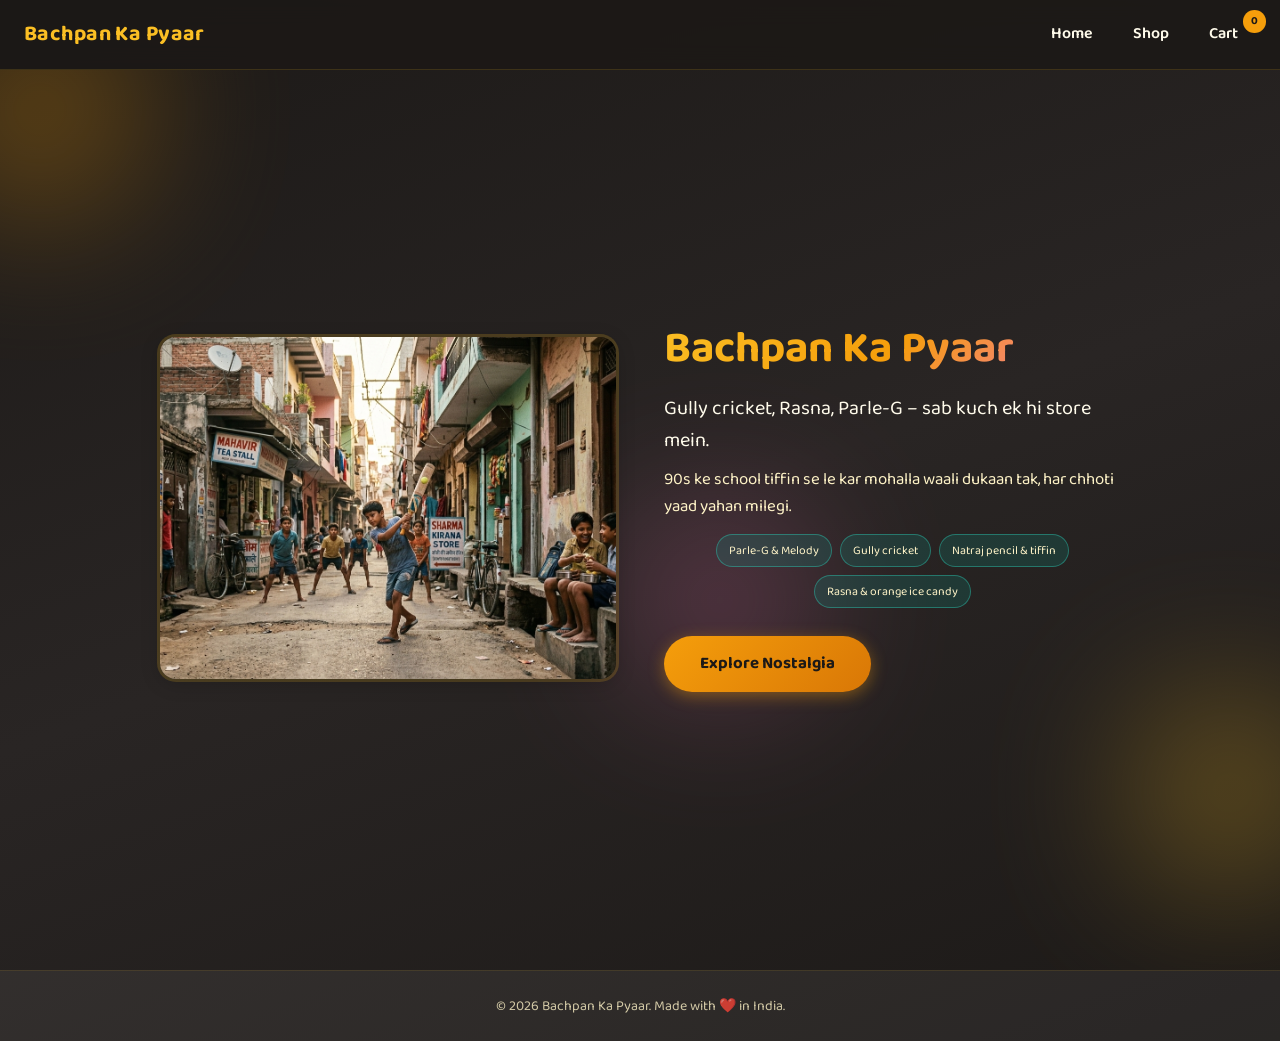
==== index.html @ 274493af "Add files via upload" ====
<!DOCTYPE html>
<html lang="hi">
<head>
  <meta charset="UTF-8">
  <title>Bachpan Ka Pyaar – Childhood Love Store</title>
  <meta name="viewport" content="width=device-width, initial-scale=1.0">
  <meta name="description" content="Wapas laaye woh cheezein jo aapko bachpan mein pasand thi – for everyone who loves childhood memories. India's nostalgia store.">

  <link rel="stylesheet" href="css/style.css">
  <link rel="preconnect" href="https://fonts.googleapis.com">
  <link rel="preconnect" href="https://fonts.gstatic.com" crossorigin>
  <link href="https://fonts.googleapis.com/css2?family=Baloo+2:wght@400;600;700&display=swap" rel="stylesheet">
</head>
<body>

<header class="header">
  <a href="index.html" class="logo">Bachpan Ka Pyaar</a>
  <button class="nav-toggle" id="nav-toggle" aria-label="Open menu">
    <span></span><span></span><span></span>
  </button>
  <nav class="nav" id="nav">
    <a href="index.html">Home</a>
    <a href="shop.html">Shop</a>
    <a href="cart.html" class="cart-link">
      Cart <span id="cart-count" class="cart-badge">0</span>
    </a>
  </nav>
</header>

<main class="main">
  <section class="hero">
    <div class="hero-bg">
      <span class="hero-blob hero-blob-1"></span>
      <span class="hero-blob hero-blob-2"></span>
      <span class="hero-blob hero-blob-3"></span>
    </div>

    <div class="hero-inner">
      <div class="hero-image-wrap">
        <picture>
          <img
            id="hero-image"
            class="hero-child-img"
            src="image_childhood/image_2.png"
            alt="Indian bachpan ki yaadein – gully cricket, school tiffin and mohalla ki galliyaan"
            width="800"
            height="600"
            loading="lazy"
          >
        </picture>
      </div>
      <div class="hero-content">
        <h1 class="hero-title">Bachpan Ka Pyaar</h1>
        <p class="hero-subtitle">
          Gully cricket, Rasna, Parle-G – sab kuch ek hi store mein.
        </p>
        <p class="hero-tagline">
          90s ke school tiffin se le kar mohalla waali dukaan tak, har chhoti yaad yahan milegi.
        </p>
        <div class="hero-chips">
          <span class="hero-chip">Parle-G & Melody</span>
          <span class="hero-chip">Gully cricket</span>
          <span class="hero-chip">Natraj pencil & tiffin</span>
          <span class="hero-chip">Rasna & orange ice candy</span>
        </div>
        <a href="shop.html" class="cta-btn">Explore Nostalgia</a>
      </div>
    </div>
  </section>
</main>

<footer class="footer">
  <p>© 2026 Bachpan Ka Pyaar. Made with ❤️ in India.</p>
</footer>

<script src="js/app.js"></script>
<script>
  (function() {
    var toggle = document.getElementById('nav-toggle');
    var nav = document.getElementById('nav');
    if (toggle && nav) {
      toggle.addEventListener('click', function() {
        nav.classList.toggle('nav-open');
        toggle.classList.toggle('nav-toggle-open');
      });
    }
  })();
</script>

<!-- Toast -->
<div id="toast" class="toast"></div>

<!-- Lightbox -->
<div id="lightbox" class="lightbox" onclick="closeLightbox()">
  <img id="lightbox-img" alt="">
</div>

</body>
</html>
---- css/style.css ----
/* ============================================
   Bachpan Ka Pyaar – Mobile-first styles
   Indian nostalgia store
   ============================================ */

:root {
  --saffron: #f59e0b;
  --saffron-deep: #d97706;
  --mango: #fbbf24;
  --cream: #fffbeb;
  --warm-white: #fef3c7;
  --rose: #f472b6;
  --green-teal: #0d9488;
  --dark: #1c1917;
  --dark-soft: #292524;
  --surface: rgba(255, 255, 255, 0.06);
  --surface-hover: rgba(255, 255, 255, 0.1);
  --radius: 16px;
  --radius-sm: 12px;
  --shadow: 0 4px 20px rgba(0, 0, 0, 0.2);
  --touch-min: 44px;
}

* {
  margin: 0;
  padding: 0;
  box-sizing: border-box;
  font-family: 'Baloo 2', cursive;
}

body {
  background: linear-gradient(160deg, #1c1917 0%, #292524 50%, #1c1917 100%);
  color: var(--cream);
  overflow-x: hidden;
  min-height: 100vh;
}

/* ========== HEADER (mobile-first) ========== */
.header {
  position: sticky;
  top: 0;
  z-index: 100;
  background: rgba(28, 25, 23, 0.9);
  backdrop-filter: blur(12px);
  -webkit-backdrop-filter: blur(12px);
  padding: 12px 16px;
  display: flex;
  justify-content: space-between;
  align-items: center;
  border-bottom: 1px solid rgba(251, 191, 36, 0.15);
}

.logo {
  font-size: 1.15rem;
  font-weight: 700;
  color: var(--mango);
  text-decoration: none;
  letter-spacing: 0.02em;
}

.nav-toggle {
  display: flex;
  flex-direction: column;
  justify-content: center;
  gap: 5px;
  width: var(--touch-min);
  min-height: var(--touch-min);
  padding: 10px;
  background: transparent;
  border: none;
  cursor: pointer;
  border-radius: var(--radius-sm);
}
.nav-toggle span {
  display: block;
  width: 22px;
  height: 2.5px;
  background: var(--mango);
  border-radius: 2px;
  transition: transform 0.3s ease, opacity 0.3s ease;
}
.nav-toggle-open span:nth-child(1) {
  transform: translateY(7.5px) rotate(45deg);
}
.nav-toggle-open span:nth-child(2) {
  opacity: 0;
}
.nav-toggle-open span:nth-child(3) {
  transform: translateY(-7.5px) rotate(-45deg);
}

.nav {
  position: fixed;
  top: 0;
  right: 0;
  width:  min(280px, 85vw);
  height: 100vh;
  background: var(--dark-soft);
  padding: 80px 24px 24px;
  display: flex;
  flex-direction: column;
  gap: 8px;
  transform: translateX(100%);
  transition: transform 0.3s ease;
  box-shadow: -8px 0 24px rgba(0,0,0,0.3);
}
.nav-open {
  transform: translateX(0);
}
.nav a {
  display: block;
  padding: 14px 16px;
  text-decoration: none;
  color: var(--cream);
  font-weight: 600;
  font-size: 1rem;
  border-radius: var(--radius-sm);
  min-height: var(--touch-min);
  line-height: 1.3;
}
.nav a:hover,
.nav a:focus {
  background: var(--surface-hover);
  color: var(--mango);
}
.cart-link {
  position: relative;
  margin-top: auto;
}

.cart-badge {
  background: var(--saffron);
  color: var(--dark);
  font-size: 0.7rem;
  font-weight: 700;
  padding: 4px 8px;
  border-radius: 50%;
  position: absolute;
  top: 50%;
  right: 0;
  transform: translateY(-50%);
  margin-left: 8px;
}

/* ========== HERO (mobile-first) ========== */
.main {
  min-height: calc(100vh - 52px);
}
.hero {
  position: relative;
  min-height: 100vh;
  display: flex;
  align-items: center;
  justify-content: center;
  padding: 24px 16px 48px;
  overflow: hidden;
}

.hero-bg .hero-blob {
  position: absolute;
  border-radius: 50%;
  filter: blur(80px);
  opacity: 0.4;
  animation: blobMove 18s infinite alternate ease-in-out;
}
.hero-blob-1 {
  width: 200px;
  height: 200px;
  top: -60px;
  left: -60px;
  background: var(--saffron);
  animation-duration: 15s;
}
.hero-blob-2 {
  width: 180px;
  height: 180px;
  bottom: 10%;
  right: -40px;
  background: var(--mango);
  animation-duration: 20s;
  animation-delay: -5s;
}
.hero-blob-3 {
  width: 160px;
  height: 160px;
  top: 50%;
  left: 50%;
  background: var(--rose);
  animation-duration: 22s;
  animation-delay: -8s;
}
@keyframes blobMove {
  0% { transform: translate(0, 0) scale(1); }
  100% { transform: translate(30px, -30px) scale(1.1); }
}

.hero-inner {
  position: relative;
  z-index: 2;
  width: 100%;
  max-width: 480px;
  margin: 0 auto;
  text-align: center;
}

.hero-image-wrap {
  margin-bottom: 24px;
  border-radius: var(--radius);
  overflow: hidden;
  box-shadow: var(--shadow), 0 0 0 3px rgba(251, 191, 36, 0.2);
}
.hero-child-img {
  width: 100%;
  height: auto;
  display: block;
  aspect-ratio: 4 / 3;
  object-fit: cover;
  vertical-align: middle;
}

.hero-content {
  padding: 0 8px;
}
.hero-title {
  font-size: 1.85rem;
  font-weight: 700;
  line-height: 1.2;
  background: linear-gradient(135deg, var(--mango), var(--saffron), var(--rose));
  -webkit-background-clip: text;
  -webkit-text-fill-color: transparent;
  background-clip: text;
  animation: fadeUp 0.8s ease forwards;
}
.hero-subtitle {
  margin-top: 12px;
  font-size: 1.1rem;
  opacity: 0.95;
  animation: fadeUp 1s ease 0.1s forwards;
  opacity: 0;
  animation-fill-mode: forwards;
}
.hero-tagline {
  margin-top: 8px;
  font-size: 0.95rem;
  opacity: 0.85;
  color: var(--warm-white);
  animation: fadeUp 1s ease 0.2s forwards;
  opacity: 0;
  animation-fill-mode: forwards;
}
.hero-chips {
  margin-top: 14px;
  display: flex;
  flex-wrap: wrap;
  gap: 8px;
  justify-content: center;
}
.hero-chip {
  padding: 6px 12px;
  border-radius: 999px;
  background: rgba(13, 148, 136, 0.2);
  border: 1px solid rgba(45, 212, 191, 0.4);
  font-size: 0.75rem;
  color: var(--warm-white);
  white-space: nowrap;
}
.cta-btn {
  display: inline-block;
  margin-top: 24px;
  padding: 16px 32px;
  min-height: var(--touch-min);
  line-height: 1.2;
  background: linear-gradient(135deg, var(--saffron), var(--saffron-deep));
  border-radius: 999px;
  text-decoration: none;
  font-weight: 700;
  font-size: 1rem;
  color: var(--dark);
  box-shadow: 0 4px 16px rgba(245, 158, 11, 0.4);
  transition: transform 0.25s ease, box-shadow 0.25s ease;
  animation: fadeUp 1s ease 0.3s forwards;
  opacity: 0;
  animation-fill-mode: forwards;
}
.cta-btn:hover,
.cta-btn:focus {
  transform: scale(1.05);
  box-shadow: 0 6px 24px rgba(245, 158, 11, 0.5);
}
.cta-btn:active {
  transform: scale(0.98);
}

@keyframes fadeUp {
  from { opacity: 0; transform: translateY(16px); }
  to { opacity: 1; transform: translateY(0); }
}

/* ========== FOOTER ========== */
.footer {
  text-align: center;
  padding: 24px 16px;
  background: var(--surface);
  font-size: 0.875rem;
  color: rgba(254, 243, 199, 0.8);
  border-top: 1px solid rgba(251, 191, 36, 0.1);
}

/* ========== LAYOUT (shop, cart pages) ========== */
.container {
  padding: 24px 16px;
  min-height: 80vh;
}

.product-grid {
  display: grid;
  grid-template-columns: repeat(2, 1fr);
  gap: 16px;
  margin-top: 16px;
}

.product-card {
  background: var(--surface);
  padding: 12px;
  border-radius: var(--radius-sm);
  text-align: center;
  transition: transform 0.25s ease, box-shadow 0.25s ease;
  cursor: pointer;
  border: 1px solid rgba(255,255,255,0.06);
}
.product-card:hover {
  transform: translateY(-4px);
  box-shadow: var(--shadow);
}

.product-card img {
  width: 100%;
  height: 160px;
  object-fit: cover;
  border-radius: 10px;
  background: var(--dark-soft);
}

.product-info {
  margin-top: 10px;
}
.product-info h3 {
  font-size: 0.9rem;
  margin-bottom: 6px;
  color: var(--cream);
}
.product-info p {
  font-size: 0.85rem;
  opacity: 0.85;
}

.product-card button {
  margin-top: 8px;
  padding: 10px 16px;
  min-height: 40px;
  border: none;
  border-radius: 999px;
  background: var(--saffron);
  color: var(--dark);
  font-weight: 600;
  font-size: 0.9rem;
  cursor: pointer;
  transition: background 0.2s ease;
}
.product-card button:hover {
  background: var(--saffron-deep);
}

/* Cart page */
#cart-items p {
  margin: 8px 0;
}
.cart-item {
  background: var(--surface);
  padding: 16px;
  border-radius: var(--radius-sm);
  margin-bottom: 12px;
  border: 1px solid rgba(255,255,255,0.06);
}
.qty-controls {
  display: flex;
  align-items: center;
  gap: 12px;
  margin: 10px 0;
}
.qty-controls button {
  min-width: 40px;
  min-height: 40px;
  padding: 8px 12px;
  border: none;
  background: var(--saffron);
  color: var(--dark);
  border-radius: 10px;
  font-weight: 700;
  cursor: pointer;
}
.remove-btn {
  margin-top: 8px;
  background: #b91c1c;
  color: white;
  border: none;
  padding: 8px 14px;
  min-height: 40px;
  border-radius: 10px;
  cursor: pointer;
  font-weight: 600;
}

/* ========== LIGHTBOX ========== */
.lightbox {
  display: none;
  position: fixed;
  inset: 0;
  background: rgba(0,0,0,0.92);
  justify-content: center;
  align-items: center;
  z-index: 9999;
  padding: 20px;
}
.lightbox img {
  max-width: 95%;
  max-height: 95%;
  object-fit: contain;
  border-radius: var(--radius);
  animation: zoomIn 0.3s ease;
}
@keyframes zoomIn {
  from { transform: scale(0.9); opacity: 0; }
  to { transform: scale(1); opacity: 1; }
}

/* ========== TOAST ========== */
.toast {
  position: fixed;
  bottom: 24px;
  left: 16px;
  right: 16px;
  max-width: 320px;
  margin: 0 auto;
  transform: translateY(100px);
  background: var(--dark-soft);
  color: var(--cream);
  padding: 14px 20px;
  border-radius: 999px;
  text-align: center;
  opacity: 0;
  transition: transform 0.35s ease, opacity 0.35s ease;
  z-index: 9999;
  box-shadow: var(--shadow);
  border: 1px solid rgba(251, 191, 36, 0.2);
}
.toast.show {
  opacity: 1;
  transform: translateY(0);
}

/* ========== TABLET AND UP ========== */
@media (min-width: 600px) {
  .header {
    padding: 14px 24px;
  }
  .logo {
    font-size: 1.35rem;
  }
  .nav-toggle {
    display: none;
  }
  .nav {
    position: static;
    width: auto;
    height: auto;
    flex-direction: row;
    padding: 0;
    transform: none;
    background: transparent;
    box-shadow: none;
    gap: 4px;
  }
  .nav a {
    padding: 10px 18px;
    min-height: auto;
  }
  .cart-link {
    margin-top: 0;
  }
  .cart-badge {
    top: -4px;
    right: -10px;
    transform: none;
  }

  .hero {
    padding: 32px 24px 56px;
  }
  .hero-inner {
    max-width: 720px;
  }
  .hero-title {
    font-size: 2.5rem;
  }
  .hero-subtitle {
    font-size: 1.25rem;
  }
  .hero-tagline {
    font-size: 1.05rem;
  }
  .hero-image-wrap {
    margin-bottom: 28px;
  }
  .cta-btn {
    padding: 18px 36px;
    font-size: 1.05rem;
  }

  .container {
    padding: 32px 24px;
  }
  .product-grid {
    grid-template-columns: repeat(auto-fill, minmax(180px, 1fr));
    gap: 20px;
  }
  .toast {
    left: 50%;
    right: auto;
    transform: translateX(-50%) translateY(100px);
  }
  .toast.show {
    transform: translateX(-50%) translateY(0);
  }
}

/* ========== DESKTOP ========== */
@media (min-width: 900px) {
  .hero-inner {
    max-width: 960px;
    display: grid;
    grid-template-columns: 1fr 1fr;
    gap: 48px;
    text-align: left;
    align-items: center;
  }
  .hero-image-wrap {
    order: 0;
    margin-bottom: 0;
  }
  .hero-content {
    order: 1;
    padding: 0;
  }
  .hero-title {
    font-size: 2.75rem;
  }
  .hero-subtitle {
    margin-top: 16px;
  }
  .hero-tagline {
    margin-top: 10px;
  }
  .cta-btn {
    margin-top: 28px;
  }
}
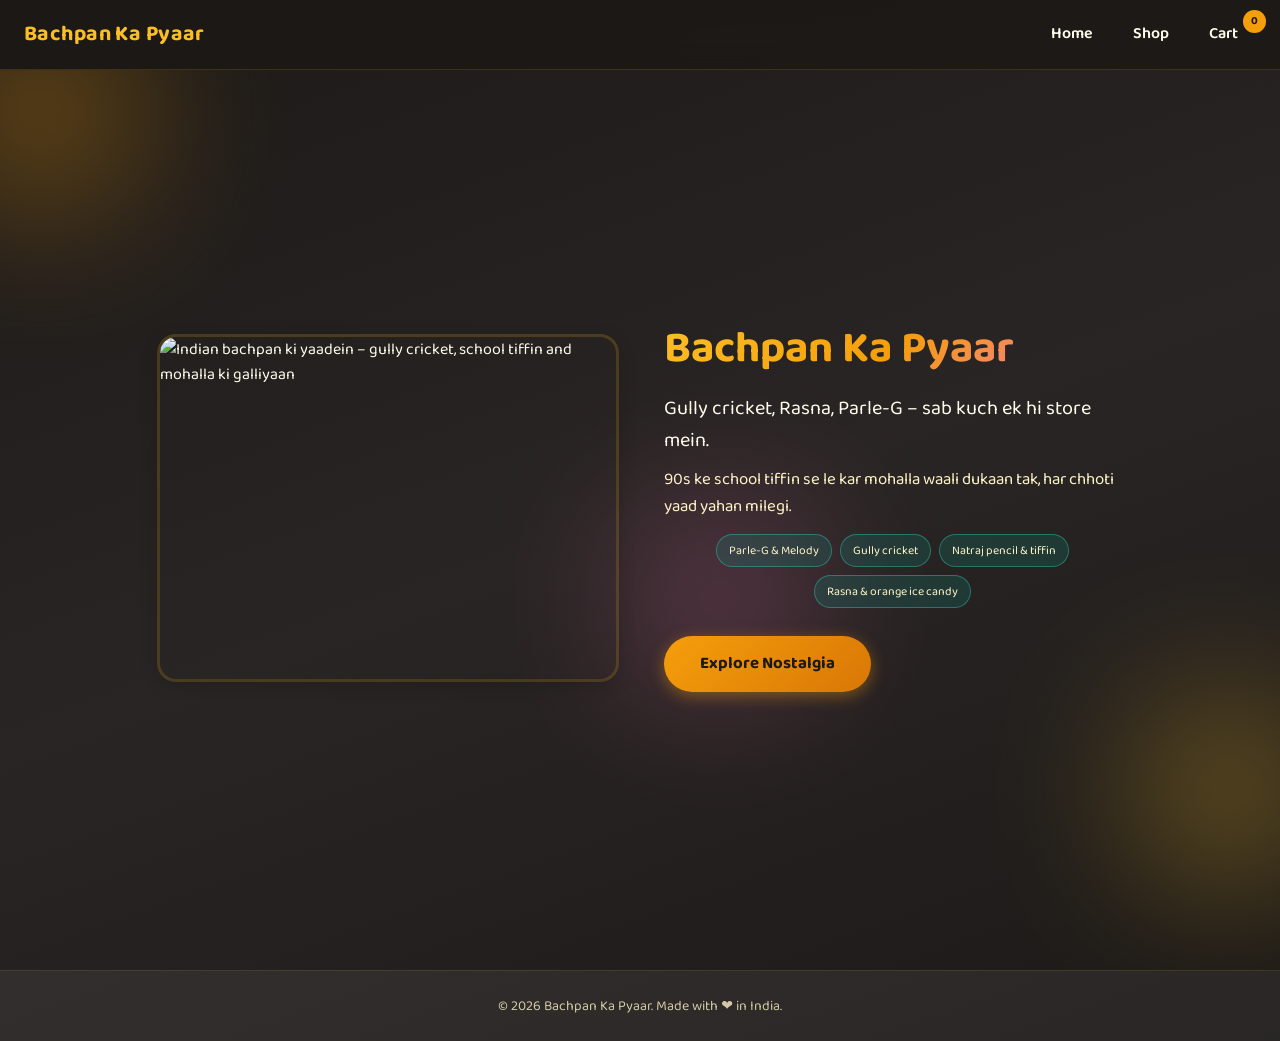
==== commit 2323ffce: "Add files via upload final changes" ====
--- a/index.html
+++ b/index.html
@@ -74,18 +74,6 @@
 </footer>
 
 <script src="js/app.js"></script>
-<script>
-  (function() {
-    var toggle = document.getElementById('nav-toggle');
-    var nav = document.getElementById('nav');
-    if (toggle && nav) {
-      toggle.addEventListener('click', function() {
-        nav.classList.toggle('nav-open');
-        toggle.classList.toggle('nav-toggle-open');
-      });
-    }
-  })();
-</script>
 
 <!-- Toast -->
 <div id="toast" class="toast"></div>
--- a/css/style.css
+++ b/css/style.css
@@ -25,7 +25,8 @@
   margin: 0;
   padding: 0;
   box-sizing: border-box;
-  font-family: 'Baloo 2', cursive;
+  font-family: 'Baloo 2', system-ui, -apple-system, sans-serif;
+  font-style: normal;
 }
 
 body {
@@ -33,6 +34,7 @@
   color: var(--cream);
   overflow-x: hidden;
   min-height: 100vh;
+  font-style: normal;
 }
 
 /* ========== HEADER (mobile-first) ========== */
